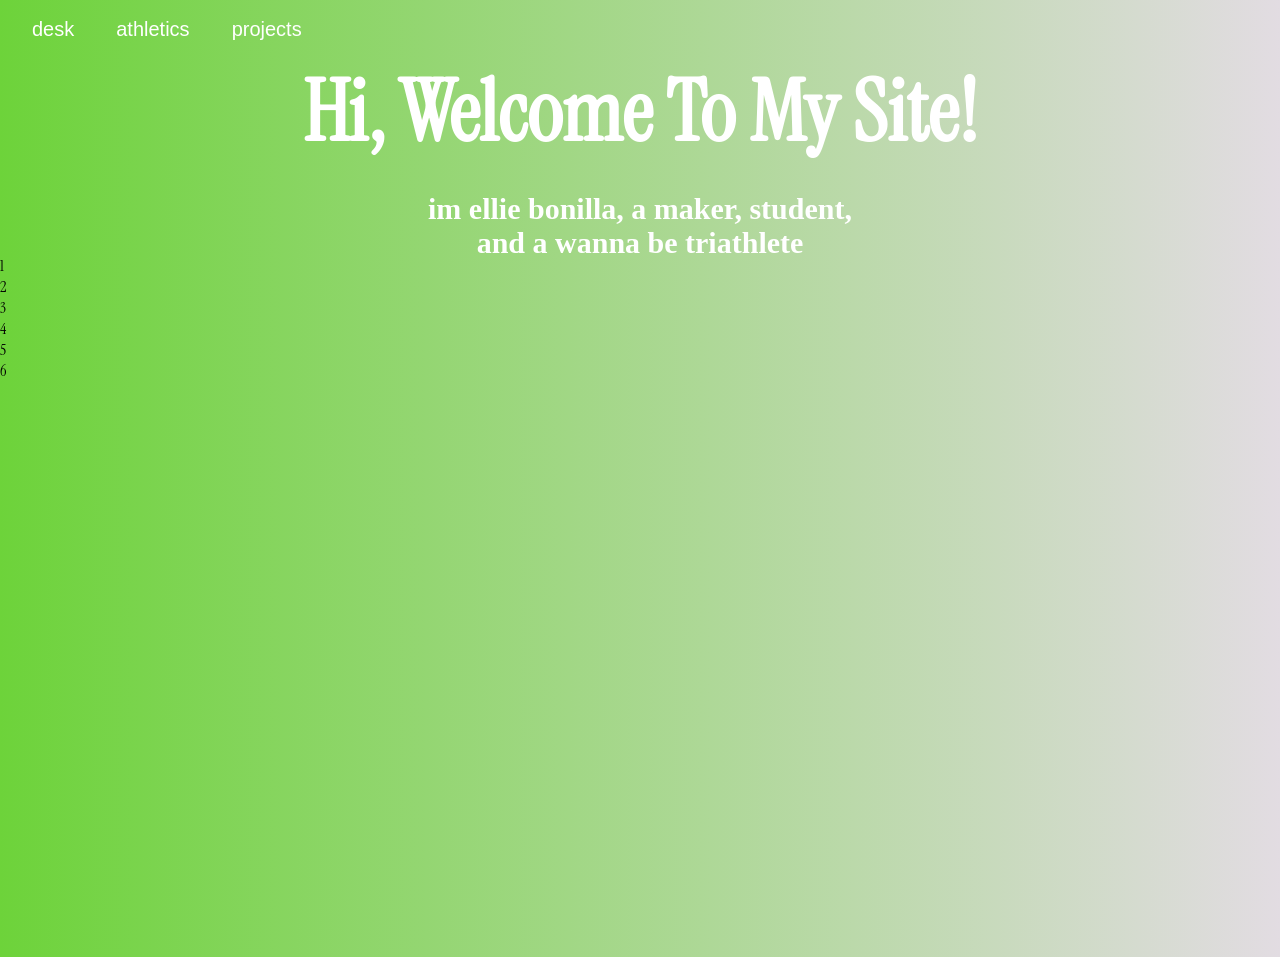
==== index.html @ 626c6b03 "WOAH I WAS folloiing a tutorial of how to make image carosel and like he did this fancy so i copyed " ====
<!DOCTYPE html>
<html lang="en">
<head>
    <meta charset="UTF-8">
    <meta name="viewport" content="width=device-width, initial-scale=1.0">
    <title>Home</title>
    <link rel="stylesheet" href="index.css">
    <link rel="icon"  href="cropped_circle_image.png">
    <link rel="preconnect" href="https://fonts.googleapis.com">
    <link rel="preconnect" href="https://fonts.gstatic.com" crossorigin>
    <link href="https://fonts.googleapis.com/css2?family=Instrument+Serif:ital@0;1&display=swap" rel="stylesheet">  
</head>
<body id="background">
    <div class="headers">
        <a id="deskH" href="desk/desk.html">desk</a>
        <a id="athleticsH">athletics</a>
        <a id="projectsH">projects</a>
    </div>
    
    <h1 id="welcomeT">Hi, Welcome To My Site!</h1>
    <div id="EllieT">im ellie bonilla, a maker, student, <br> and a wanna be triathlete  </div>
    <div class="carousel">
        <div class="group">
            <div class="card">1</div>
            <div class="card">2</div>
            <div class="card">3</div>
            <div class="card">4</div>
            <div class="card">5</div>
            <div class="card">6</div>
        </div>
    </div>

    <script src="desk.js"></script>
    
</body>
</html>
---- index.css ----
#background {
    background-image: linear-gradient(90deg, rgb(109, 211, 58), rgb(226, 220, 226));
    background-repeat: no-repeat;
    background-size: cover;
    min-height: 100vh;
    background-attachment: scroll;
    margin: 0px;
}
#welcomeT {
    font-size: 85px;
    text-align: center;
    color: white;    
    margin-bottom: 20px;
}
#EllieT {
    position: relative;
    font-size: 30px;
    text-align: center;
    top: 5px;
    color: white;
    font-weight: bold;
    font-family: Georgia, 'Times New Roman', Times, serif;
}
.headers a {
    
    color: white;
    text-align: center;
    padding: 14px 16px;
    text-decoration: none;
    font-size: 20px;
    font-family: 'Trebuchet MS', 'Lucida Sans Unicode', 'Lucida Grande', 'Lucida Sans', Arial, sans-serif;
}
.headers {
    position: absolute;
    top: -10px;
    left: 0;
    display: flex;
    gap: 10px;
    padding: 14px 16px;
}




body {
    font-family: 'Instrument Serif', sans-serif;
}
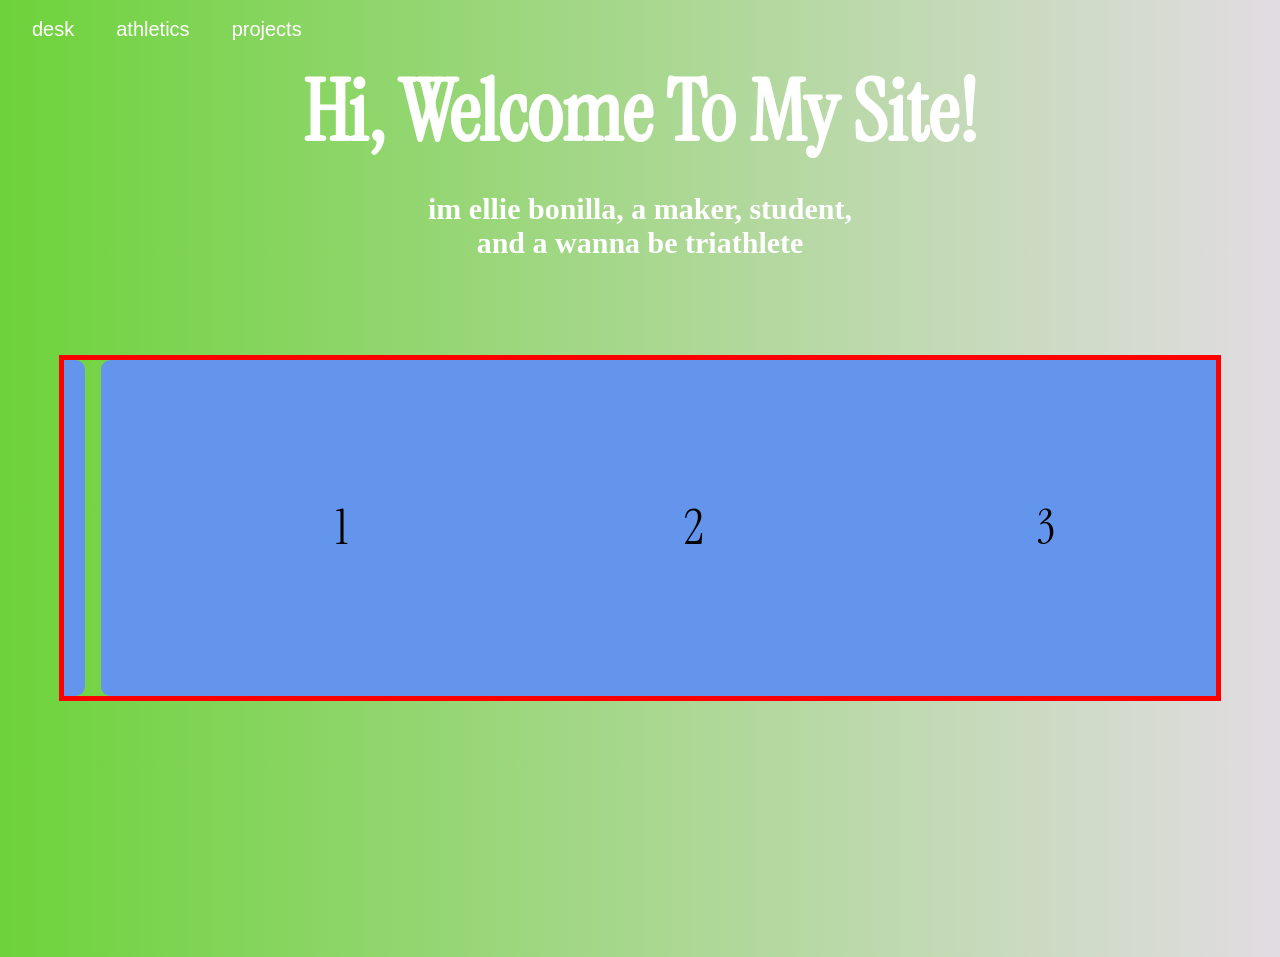
==== commit a3feb95f: "hehe now its perfect" ====
--- a/index.html
+++ b/index.html
@@ -28,6 +28,14 @@
             <div class="card">5</div>
             <div class="card">6</div>
         </div>
+        <div aria-hidden class="group">
+            <div class="card">1</div>
+            <div class="card">2</div>
+            <div class="card">3</div>
+            <div class="card">4</div>
+            <div class="card">5</div>
+            <div class="card">6</div>
+        </div>
     </div>
 
     <script src="desk.js"></script>
--- a/index.css
+++ b/index.css
@@ -38,6 +38,39 @@
     gap: 10px;
     padding: 14px 16px;
 }
+.carousel {
+    margin: 100px auto;
+    width: 90%;
+    border: 5px solid red;
+    display: flex;
+    overflow-x: auto;
+}
+.carousel::-webkit-scrollbar{
+    display: none;
+}
+.group{
+    display: flex;
+    align-items: center;
+    justify-content: center;
+    gap: 1em;
+    animation: spin 5s infinite linear;
+    padding-right: 1em;
+}
+.card {
+    flex: 0 0 5em;
+    height: 5em;
+    padding:1em;
+    background: cornflowerblue;
+    font-size: 3rem;
+    border-radius: .2em;
+    text-align: center;
+    align-content: center;
+}
+@keyframes spin {
+    from {translate: 0;}
+    to {translate: -100%;}
+}
+
 
 
 
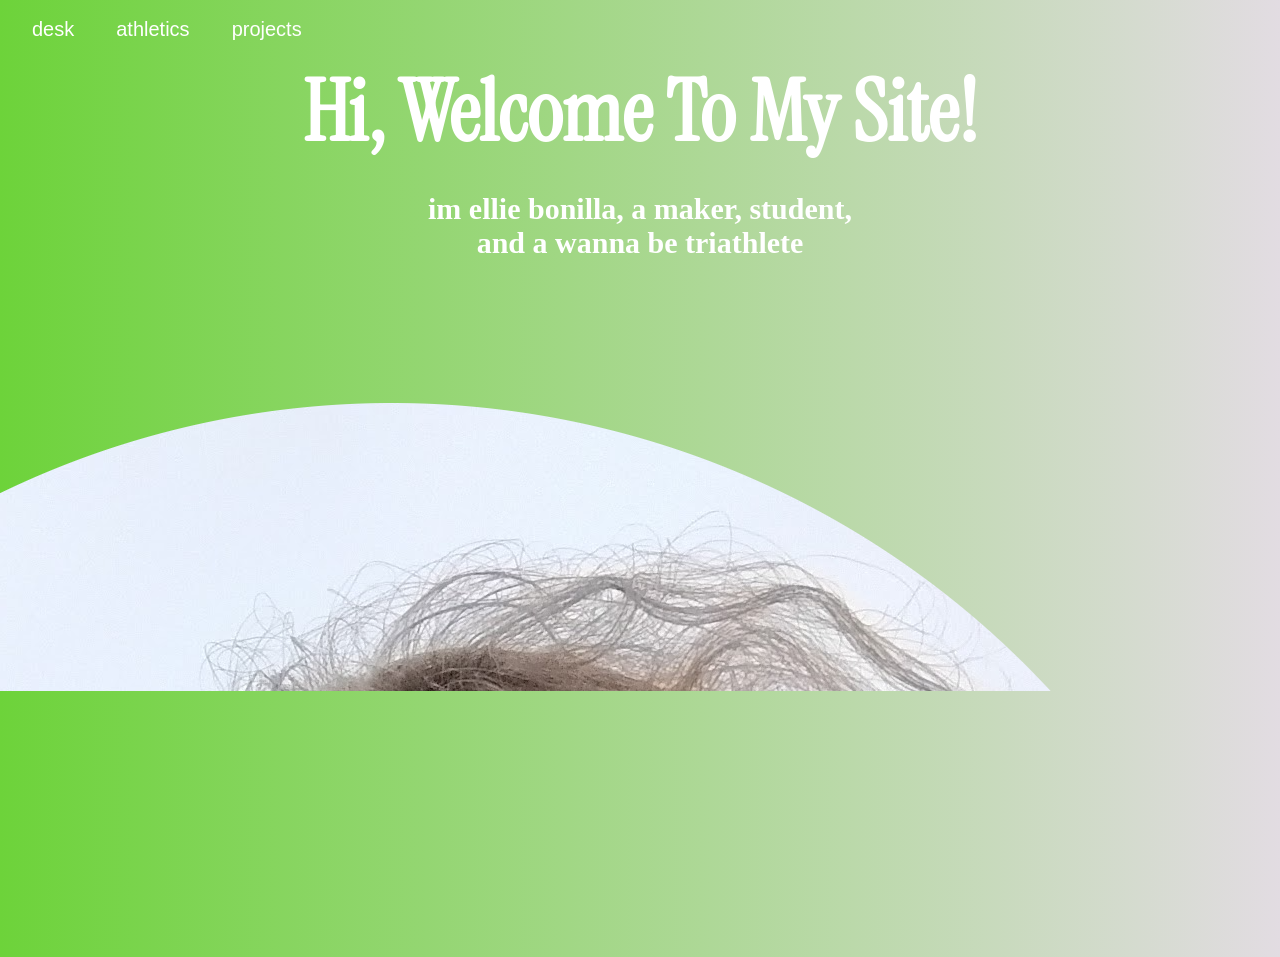
==== commit 58645233: "lol its works!" ====
--- a/index.html
+++ b/index.html
@@ -21,7 +21,7 @@
     <div id="EllieT">im ellie bonilla, a maker, student, <br> and a wanna be triathlete  </div>
     <div class="carousel">
         <div class="group">
-            <div class="card">1</div>
+            <div class="card"><img src="cropped_circle_image.png"> </div>
             <div class="card">2</div>
             <div class="card">3</div>
             <div class="card">4</div>
@@ -29,7 +29,7 @@
             <div class="card">6</div>
         </div>
         <div aria-hidden class="group">
-            <div class="card">1</div>
+            <div class="card"><img src="cropped_circle_image.png"> </div>
             <div class="card">2</div>
             <div class="card">3</div>
             <div class="card">4</div>
--- a/index.css
+++ b/index.css
@@ -40,8 +40,7 @@
 }
 .carousel {
     margin: 100px auto;
-    width: 90%;
-    border: 5px solid red;
+    width: 100%;
     display: flex;
     overflow-x: auto;
 }
@@ -53,14 +52,14 @@
     align-items: center;
     justify-content: center;
     gap: 1em;
-    animation: spin 5s infinite linear;
+    animation: spin 10s infinite linear;
     padding-right: 1em;
 }
 .card {
     flex: 0 0 5em;
     height: 5em;
     padding:1em;
-    background: cornflowerblue;
+   
     font-size: 3rem;
     border-radius: .2em;
     text-align: center;
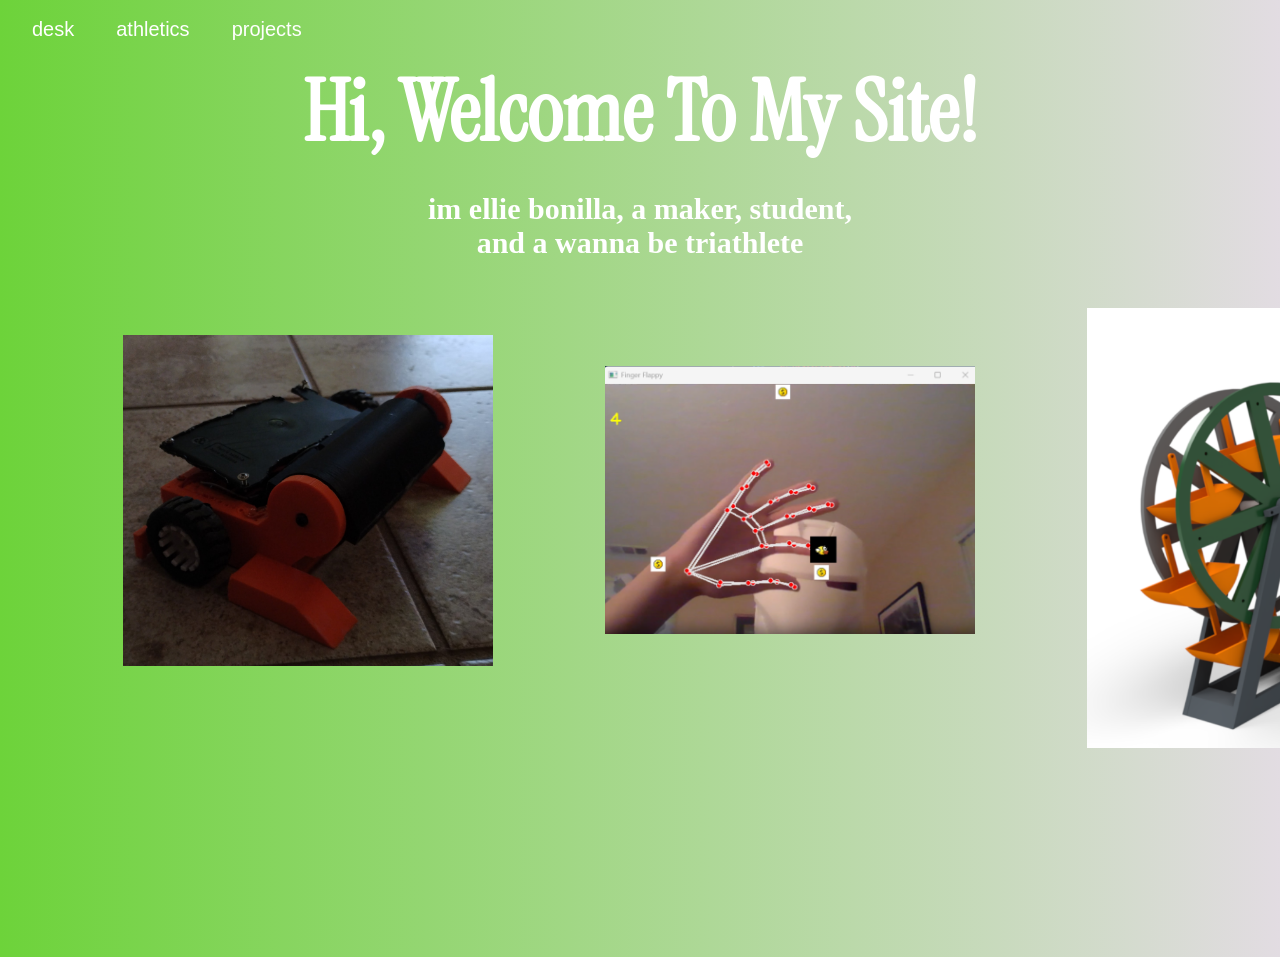
==== commit f04acdaa: "finsihed the carosel and made athletics.html" ====
--- a/index.html
+++ b/index.html
@@ -3,7 +3,7 @@
 <head>
     <meta charset="UTF-8">
     <meta name="viewport" content="width=device-width, initial-scale=1.0">
-    <title>Home</title>
+    <title>home</title>
     <link rel="stylesheet" href="index.css">
     <link rel="icon"  href="cropped_circle_image.png">
     <link rel="preconnect" href="https://fonts.googleapis.com">
@@ -21,20 +21,38 @@
     <div id="EllieT">im ellie bonilla, a maker, student, <br> and a wanna be triathlete  </div>
     <div class="carousel">
         <div class="group">
-            <div class="card"><img src="cropped_circle_image.png"> </div>
-            <div class="card">2</div>
-            <div class="card">3</div>
-            <div class="card">4</div>
-            <div class="card">5</div>
-            <div class="card">6</div>
+            <div class="card">
+                 <img src="IMG_20260520_172836633.jpg" width="370px" height="auto">
+            </div>
+            <div class="card">
+                <img src="Screenshot 2026-05-20 at 5.44.58 PM.png" width="370px" height="auto">
+            </div>
+            <div class="card">
+                <img src="Screenshot 2026-05-20 at 5.46.47 PM.png" width="370px" height="auto">
+            </div>
+            <div class="card">
+                <img src="570757057-c5f3b44c-2a29-4e2c-8e3d-798df5020821.png" width="370px" height="auto">
+            </div>
+            <div class="card">
+                <img src="518410551-b64500c1-b995-4a6a-8e0b-95a4a7c3f738.png" width="370px" height="auto">
+            </div>
         </div>
         <div aria-hidden class="group">
-            <div class="card"><img src="cropped_circle_image.png"> </div>
-            <div class="card">2</div>
-            <div class="card">3</div>
-            <div class="card">4</div>
-            <div class="card">5</div>
-            <div class="card">6</div>
+            <div class="card">
+                 <img src="IMG_20260520_172836633.jpg" width="370px" height="auto">
+            </div>
+            <div class="card">
+                <img src="Screenshot 2026-05-20 at 5.44.58 PM.png" width="370px" height="auto">
+            </div>
+            <div class="card">
+                <img src="Screenshot 2026-05-20 at 5.46.47 PM.png" width="370px" height="auto" >
+            </div>
+            <div class="card">
+                <img src="570757057-c5f3b44c-2a29-4e2c-8e3d-798df5020821.png" width="370px" height="auto">
+            </div>
+            <div class="card">
+                <img src="518410551-b64500c1-b995-4a6a-8e0b-95a4a7c3f738.png" width="370px" height="auto">
+            </div>
         </div>
     </div>
 
--- a/index.css
+++ b/index.css
@@ -43,6 +43,7 @@
     width: 100%;
     display: flex;
     overflow-x: auto;
+    margin-top: 5px;
 }
 .carousel::-webkit-scrollbar{
     display: none;
@@ -59,7 +60,8 @@
     flex: 0 0 5em;
     height: 5em;
     padding:1em;
-   
+    width: 400px;
+    height: 400px;
     font-size: 3rem;
     border-radius: .2em;
     text-align: center;
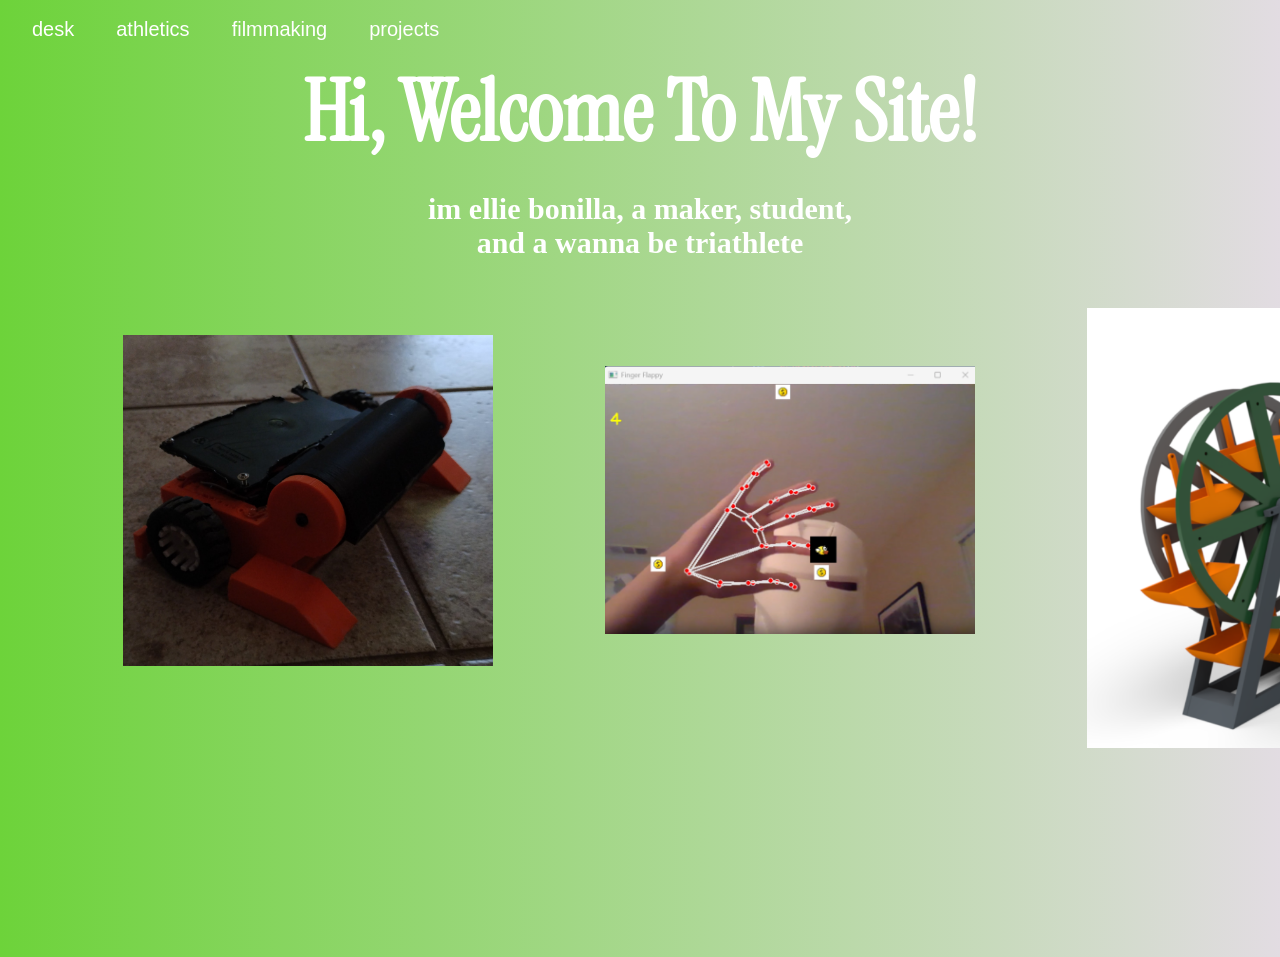
==== commit e147c603: "nice looking headers" ====
--- a/index.html
+++ b/index.html
@@ -14,7 +14,9 @@
     <div class="headers">
         <a id="deskH" href="desk/desk.html">desk</a>
         <a id="athleticsH">athletics</a>
+        <a id="filmmakingsH">filmmaking</a>
         <a id="projectsH">projects</a>
+        
     </div>
     
     <h1 id="welcomeT">Hi, Welcome To My Site!</h1>
